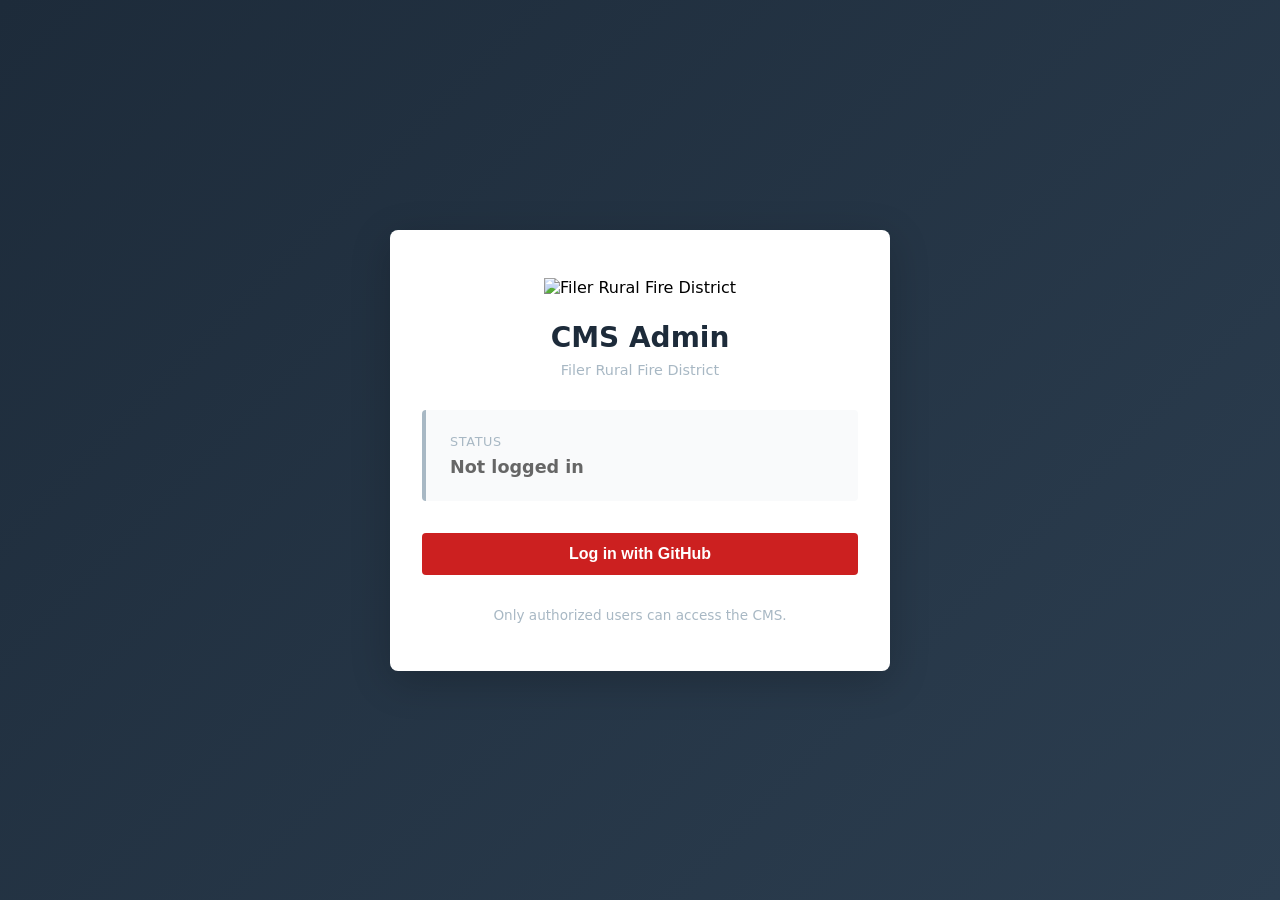
==== admin/index.html @ 00a4e1e6 "Fix login to fetch actual GitHub username - Fetch user's real GitHub login from API using token - Di" ====
<!DOCTYPE html>
<html lang="en">
<head>
  <meta charset="UTF-8">
  <meta name="viewport" content="width=device-width, initial-scale=1.0">
  <title>CMS Admin – Filer Rural Fire District</title>
  <link rel="icon" href="/assets/images/logo.png" type="image/png">
  <style>
    * { margin: 0; padding: 0; box-sizing: border-box; }
    html, body {
      width: 100%;
      height: 100%;
    }
    body {
      font-family: 'Segoe UI', system-ui, -apple-system, sans-serif;
      background: linear-gradient(135deg, #1D2B3A 0%, #2C3E50 100%);
      display: flex;
      align-items: center;
      justify-content: center;
      padding: 1rem;
    }
    body.cms-loaded {
      display: block;
      background: white;
      padding: 0;
      width: 100%;
      height: 100%;
    }
    #login-page {
      background: white;
      border-radius: 8px;
      box-shadow: 0 10px 40px rgba(0,0,0,0.2);
      width: 90vw;
      max-width: 500px;
      padding: 3rem 2rem;
      text-align: center;
      flex-shrink: 0;
    }
    .logo {
      height: 80px;
      width: 80px;
      margin: 0 auto 1.5rem;
      object-fit: contain;
    }
    h1 {
      color: #1D2B3A;
      font-size: 1.75rem;
      margin-bottom: 0.5rem;
    }
    .subtitle {
      color: #A8B8C4;
      font-size: 0.9rem;
      margin-bottom: 2rem;
    }
    .status-box {
      background: #F4F6F8;
      border-left: 4px solid #CC2020;
      padding: 1.5rem;
      border-radius: 4px;
      margin-bottom: 2rem;
      text-align: left;
    }
    .status-label {
      color: #A8B8C4;
      font-size: 0.8rem;
      text-transform: uppercase;
      letter-spacing: 0.05em;
      margin-bottom: 0.5rem;
    }
    .status-value {
      color: #1D2B3A;
      font-size: 1.1rem;
      font-weight: 600;
      word-break: break-all;
    }
    .button-group {
      display: flex;
      gap: 1rem;
      flex-direction: column;
    }
    button {
      padding: 0.75rem 1.5rem;
      border: none;
      border-radius: 4px;
      font-size: 1rem;
      font-weight: 600;
      cursor: pointer;
      text-decoration: none;
      display: inline-block;
      transition: opacity 0.15s;
    }
    button:hover {
      opacity: 0.85;
    }
    .btn-primary {
      background: #CC2020;
      color: white;
    }
    .btn-outline {
      border: 2px solid #A8B8C4;
      color: #1D2B3A;
      background: white;
    }
    .loading {
      color: #A8B8C4;
      font-style: italic;
      padding: 2rem 1rem;
    }
    #user-header {
      background: #1D2B3A;
      color: white;
      padding: 1rem 1.5rem;
      display: none;
      justify-content: space-between;
      align-items: center;
      font-size: 0.9rem;
      border-bottom: 1px solid #0a1117;
    }
    #user-header.show {
      display: flex;
    }
    #user-header .user-info {
      display: flex;
      align-items: center;
      gap: 0.5rem;
    }
    #user-header .logout-btn {
      background: transparent;
      border: 1px solid #A8B8C4;
      color: #A8B8C4;
      padding: 0.4rem 1rem;
      border-radius: 4px;
      cursor: pointer;
      font-size: 0.85rem;
      transition: all 0.15s;
    }
    #user-header .logout-btn:hover {
      border-color: #CC2020;
      color: #CC2020;
    }
  </style>
</head>
<body>

  <!-- User Info Header (shown when logged in) -->
  <div id="user-header">
    <div class="user-info">
      <span>Logged in as</span>
      <strong id="username"></strong>
    </div>
    <button class="logout-btn" onclick="logout()">Log Out</button>
  </div>

  <!-- Login Page -->
  <div id="login-page">
    <img src="/assets/images/logo.png" alt="Filer Rural Fire District" class="logo">
    <h1>CMS Admin</h1>
    <p class="subtitle">Filer Rural Fire District</p>

    <div id="content">
      <div class="loading">Checking login status...</div>
    </div>
  </div>

  <script>
    function getAuthUser() {
      try {
        const user = localStorage.getItem('decap.auth.user');
        return user ? JSON.parse(user) : null;
      } catch {
        return null;
      }
    }

    function getGithubUsername() {
      const user = getAuthUser();
      return user?.github?.login || user?.name || 'Unknown';
    }

    function renderLoggedIn() {
      const username = getGithubUsername();
      const content = document.getElementById('content');

      // Show user header
      const userHeader = document.getElementById('user-header');
      document.getElementById('username').textContent = '@' + username;
      userHeader.classList.add('show');

      content.innerHTML = `
        <div class="status-box">
          <div class="status-label">Logged in as</div>
          <div class="status-value">@${username}</div>
        </div>
        <div class="button-group">
          <button class="btn-primary" onclick="loadCMS()">
            Enter CMS →
          </button>
          <button class="btn-outline" onclick="logout()">
            Log Out
          </button>
        </div>
      `;
    }

    function renderLoggedOut() {
      const content = document.getElementById('content');
      content.innerHTML = `
        <div class="status-box" style="border-left-color:#A8B8C4;background:#f9fafb;">
          <div class="status-label">Status</div>
          <div class="status-value" style="color:#666;">Not logged in</div>
        </div>
        <div class="button-group">
          <button class="btn-primary" onclick="login()">
            Log in with GitHub
          </button>
        </div>
        <p style="color:#A8B8C4;font-size:0.85rem;margin-top:2rem;">
          Only authorized users can access the CMS.
        </p>
      `;
    }

    function login() {
      // Open auth in a popup window
      const width = 500;
      const height = 600;
      const left = window.innerWidth / 2 - width / 2;
      const top = window.innerHeight / 2 - height / 2;
      const popup = window.open(
        '/api/auth',
        'auth',
        `width=${width},height=${height},left=${left},top=${top}`
      );

      // Listen for auth success message from popup
      window.addEventListener('message', (e) => {
        if (typeof e.data === 'string' && e.data.startsWith('authorization:github:success:')) {
          try {
            // Parse the token from the message
            const jsonStr = e.data.substring('authorization:github:success:'.length);
            const payload = JSON.parse(jsonStr);

            // Fetch GitHub user info using the token
            fetch('https://api.github.com/user', {
              headers: { 'Authorization': 'token ' + payload.token }
            })
            .then(res => res.json())
            .then(githubUser => {
              // Store in localStorage in the format Decap CMS expects
              const authUser = {
                token: payload.token,
                provider: payload.provider,
                github: {
                  login: githubUser.login
                }
              };
              localStorage.setItem('decap.auth.user', JSON.stringify(authUser));
              localStorage.setItem('decap.auth.token', payload.token);

              popup.close();
              // Reload to show logged-in state
              location.reload();
            })
            .catch(err => {
              console.error('Failed to fetch GitHub user:', err);
              alert('Could not retrieve user info. Please try again.');
            });
          } catch (err) {
            console.error('Auth error:', err);
            alert('Authentication failed. Please try again.');
          }
        }
      });
    }

    function logout() {
      if (confirm('Are you sure you want to log out?')) {
        localStorage.removeItem('decap.auth.user');
        localStorage.removeItem('decap.auth.token');
        document.getElementById('user-header').classList.remove('show');
        location.reload();
      }
    }

    function loadCMS() {
      // Update body layout for CMS
      document.body.classList.add('cms-loaded');
      document.getElementById('login-page').style.display = 'none';

      // Load Decap CMS script
      const script = document.createElement('script');
      script.src = 'https://unpkg.com/decap-cms@^3.0.0/dist/decap-cms.js';
      document.body.appendChild(script);
    }

    // Check auth status on load
    document.addEventListener('DOMContentLoaded', () => {
      const loginPage = document.getElementById('login-page');
      const user = getAuthUser();

      if (user) {
        // User is logged in
        loginPage.classList.add('show');
        renderLoggedIn();
      } else {
        // User is not logged in
        loginPage.classList.add('show');
        renderLoggedOut();
      }
    });
  </script>

</body>
</html>
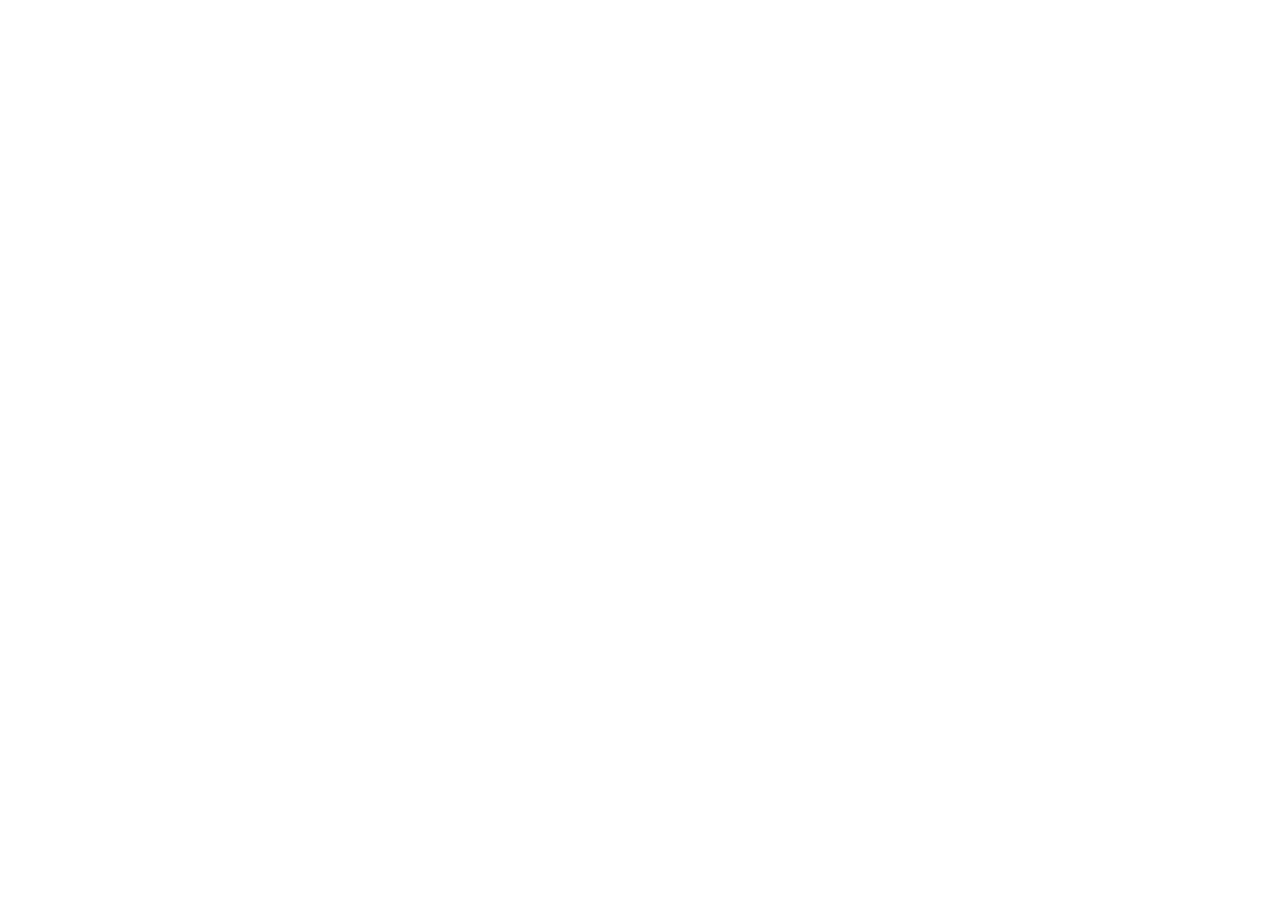
==== commit e15f66dc: "Simplify admin page to let Decap CMS handle auth directly Revert to minimal setup where Decap CMS ha" ====
--- a/admin/index.html
+++ b/admin/index.html
@@ -7,308 +7,14 @@
   <link rel="icon" href="/assets/images/logo.png" type="image/png">
   <style>
     * { margin: 0; padding: 0; box-sizing: border-box; }
-    html, body {
-      width: 100%;
-      height: 100%;
-    }
+    html, body { width: 100%; height: 100%; }
     body {
       font-family: 'Segoe UI', system-ui, -apple-system, sans-serif;
-      background: linear-gradient(135deg, #1D2B3A 0%, #2C3E50 100%);
-      display: flex;
-      align-items: center;
-      justify-content: center;
-      padding: 1rem;
-    }
-    body.cms-loaded {
-      display: block;
       background: white;
-      padding: 0;
-      width: 100%;
-      height: 100%;
-    }
-    #login-page {
-      background: white;
-      border-radius: 8px;
-      box-shadow: 0 10px 40px rgba(0,0,0,0.2);
-      width: 90vw;
-      max-width: 500px;
-      padding: 3rem 2rem;
-      text-align: center;
-      flex-shrink: 0;
-    }
-    .logo {
-      height: 80px;
-      width: 80px;
-      margin: 0 auto 1.5rem;
-      object-fit: contain;
-    }
-    h1 {
-      color: #1D2B3A;
-      font-size: 1.75rem;
-      margin-bottom: 0.5rem;
-    }
-    .subtitle {
-      color: #A8B8C4;
-      font-size: 0.9rem;
-      margin-bottom: 2rem;
-    }
-    .status-box {
-      background: #F4F6F8;
-      border-left: 4px solid #CC2020;
-      padding: 1.5rem;
-      border-radius: 4px;
-      margin-bottom: 2rem;
-      text-align: left;
-    }
-    .status-label {
-      color: #A8B8C4;
-      font-size: 0.8rem;
-      text-transform: uppercase;
-      letter-spacing: 0.05em;
-      margin-bottom: 0.5rem;
-    }
-    .status-value {
-      color: #1D2B3A;
-      font-size: 1.1rem;
-      font-weight: 600;
-      word-break: break-all;
-    }
-    .button-group {
-      display: flex;
-      gap: 1rem;
-      flex-direction: column;
-    }
-    button {
-      padding: 0.75rem 1.5rem;
-      border: none;
-      border-radius: 4px;
-      font-size: 1rem;
-      font-weight: 600;
-      cursor: pointer;
-      text-decoration: none;
-      display: inline-block;
-      transition: opacity 0.15s;
-    }
-    button:hover {
-      opacity: 0.85;
-    }
-    .btn-primary {
-      background: #CC2020;
-      color: white;
-    }
-    .btn-outline {
-      border: 2px solid #A8B8C4;
-      color: #1D2B3A;
-      background: white;
-    }
-    .loading {
-      color: #A8B8C4;
-      font-style: italic;
-      padding: 2rem 1rem;
-    }
-    #user-header {
-      background: #1D2B3A;
-      color: white;
-      padding: 1rem 1.5rem;
-      display: none;
-      justify-content: space-between;
-      align-items: center;
-      font-size: 0.9rem;
-      border-bottom: 1px solid #0a1117;
-    }
-    #user-header.show {
-      display: flex;
-    }
-    #user-header .user-info {
-      display: flex;
-      align-items: center;
-      gap: 0.5rem;
-    }
-    #user-header .logout-btn {
-      background: transparent;
-      border: 1px solid #A8B8C4;
-      color: #A8B8C4;
-      padding: 0.4rem 1rem;
-      border-radius: 4px;
-      cursor: pointer;
-      font-size: 0.85rem;
-      transition: all 0.15s;
-    }
-    #user-header .logout-btn:hover {
-      border-color: #CC2020;
-      color: #CC2020;
     }
   </style>
 </head>
 <body>
-
-  <!-- User Info Header (shown when logged in) -->
-  <div id="user-header">
-    <div class="user-info">
-      <span>Logged in as</span>
-      <strong id="username"></strong>
-    </div>
-    <button class="logout-btn" onclick="logout()">Log Out</button>
-  </div>
-
-  <!-- Login Page -->
-  <div id="login-page">
-    <img src="/assets/images/logo.png" alt="Filer Rural Fire District" class="logo">
-    <h1>CMS Admin</h1>
-    <p class="subtitle">Filer Rural Fire District</p>
-
-    <div id="content">
-      <div class="loading">Checking login status...</div>
-    </div>
-  </div>
-
-  <script>
-    function getAuthUser() {
-      try {
-        const user = localStorage.getItem('decap.auth.user');
-        return user ? JSON.parse(user) : null;
-      } catch {
-        return null;
-      }
-    }
-
-    function getGithubUsername() {
-      const user = getAuthUser();
-      return user?.github?.login || user?.name || 'Unknown';
-    }
-
-    function renderLoggedIn() {
-      const username = getGithubUsername();
-      const content = document.getElementById('content');
-
-      // Show user header
-      const userHeader = document.getElementById('user-header');
-      document.getElementById('username').textContent = '@' + username;
-      userHeader.classList.add('show');
-
-      content.innerHTML = `
-        <div class="status-box">
-          <div class="status-label">Logged in as</div>
-          <div class="status-value">@${username}</div>
-        </div>
-        <div class="button-group">
-          <button class="btn-primary" onclick="loadCMS()">
-            Enter CMS →
-          </button>
-          <button class="btn-outline" onclick="logout()">
-            Log Out
-          </button>
-        </div>
-      `;
-    }
-
-    function renderLoggedOut() {
-      const content = document.getElementById('content');
-      content.innerHTML = `
-        <div class="status-box" style="border-left-color:#A8B8C4;background:#f9fafb;">
-          <div class="status-label">Status</div>
-          <div class="status-value" style="color:#666;">Not logged in</div>
-        </div>
-        <div class="button-group">
-          <button class="btn-primary" onclick="login()">
-            Log in with GitHub
-          </button>
-        </div>
-        <p style="color:#A8B8C4;font-size:0.85rem;margin-top:2rem;">
-          Only authorized users can access the CMS.
-        </p>
-      `;
-    }
-
-    function login() {
-      // Open auth in a popup window
-      const width = 500;
-      const height = 600;
-      const left = window.innerWidth / 2 - width / 2;
-      const top = window.innerHeight / 2 - height / 2;
-      const popup = window.open(
-        '/api/auth',
-        'auth',
-        `width=${width},height=${height},left=${left},top=${top}`
-      );
-
-      // Listen for auth success message from popup
-      window.addEventListener('message', (e) => {
-        if (typeof e.data === 'string' && e.data.startsWith('authorization:github:success:')) {
-          try {
-            // Parse the token from the message
-            const jsonStr = e.data.substring('authorization:github:success:'.length);
-            const payload = JSON.parse(jsonStr);
-
-            // Fetch GitHub user info using the token
-            fetch('https://api.github.com/user', {
-              headers: { 'Authorization': 'token ' + payload.token }
-            })
-            .then(res => res.json())
-            .then(githubUser => {
-              // Store in localStorage in the format Decap CMS expects
-              const authUser = {
-                token: payload.token,
-                provider: payload.provider,
-                github: {
-                  login: githubUser.login
-                }
-              };
-              localStorage.setItem('decap.auth.user', JSON.stringify(authUser));
-              localStorage.setItem('decap.auth.token', payload.token);
-
-              popup.close();
-              // Reload to show logged-in state
-              location.reload();
-            })
-            .catch(err => {
-              console.error('Failed to fetch GitHub user:', err);
-              alert('Could not retrieve user info. Please try again.');
-            });
-          } catch (err) {
-            console.error('Auth error:', err);
-            alert('Authentication failed. Please try again.');
-          }
-        }
-      });
-    }
-
-    function logout() {
-      if (confirm('Are you sure you want to log out?')) {
-        localStorage.removeItem('decap.auth.user');
-        localStorage.removeItem('decap.auth.token');
-        document.getElementById('user-header').classList.remove('show');
-        location.reload();
-      }
-    }
-
-    function loadCMS() {
-      // Update body layout for CMS
-      document.body.classList.add('cms-loaded');
-      document.getElementById('login-page').style.display = 'none';
-
-      // Load Decap CMS script
-      const script = document.createElement('script');
-      script.src = 'https://unpkg.com/decap-cms@^3.0.0/dist/decap-cms.js';
-      document.body.appendChild(script);
-    }
-
-    // Check auth status on load
-    document.addEventListener('DOMContentLoaded', () => {
-      const loginPage = document.getElementById('login-page');
-      const user = getAuthUser();
-
-      if (user) {
-        // User is logged in
-        loginPage.classList.add('show');
-        renderLoggedIn();
-      } else {
-        // User is not logged in
-        loginPage.classList.add('show');
-        renderLoggedOut();
-      }
-    });
-  </script>
-
+  <script src="https://unpkg.com/decap-cms@^3.0.0/dist/decap-cms.js"></script>
 </body>
 </html>
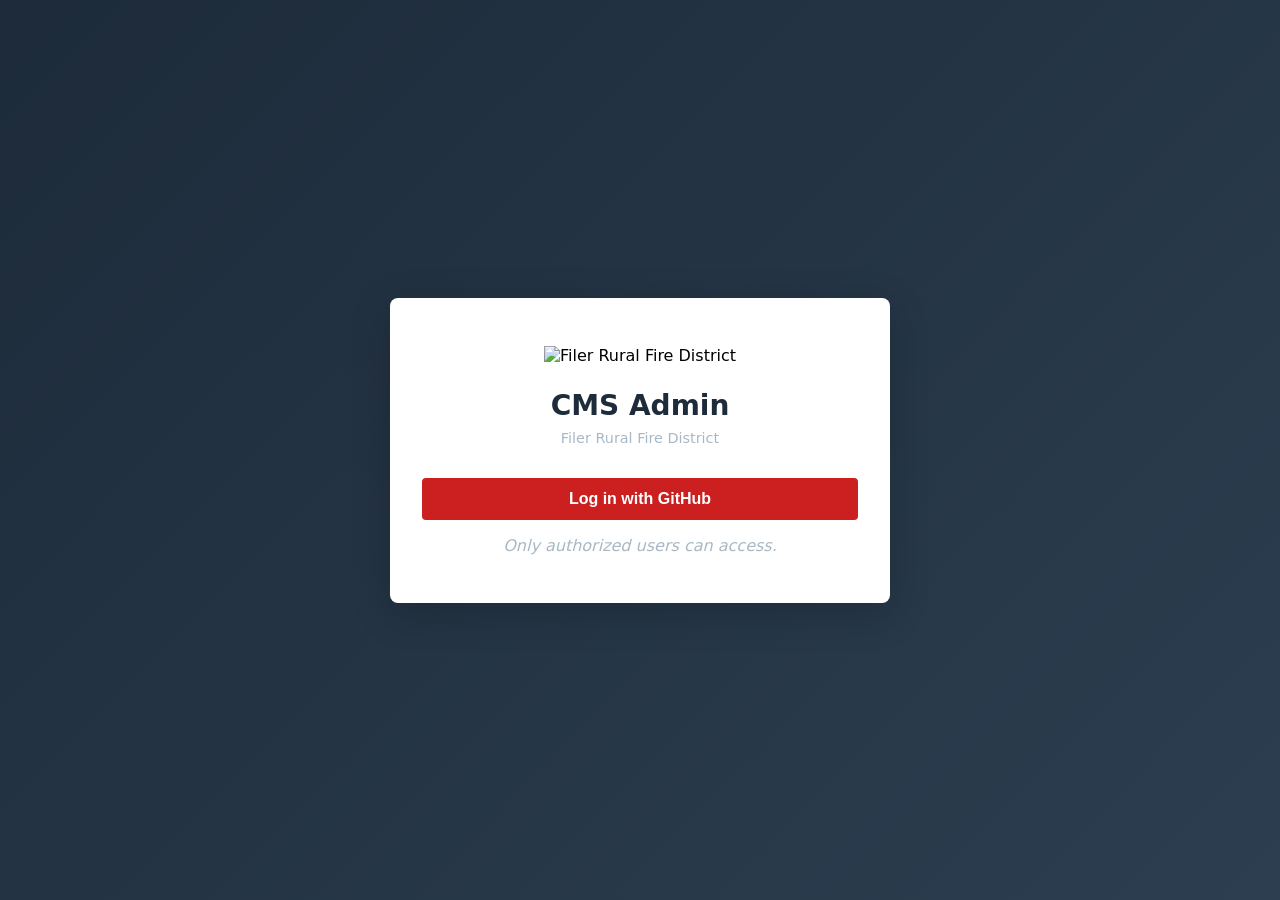
==== commit b80f2a4c: "Rebuild admin page with clean auth flow Simpler approach: - Clean login page with single GitHub butt" ====
--- a/admin/index.html
+++ b/admin/index.html
@@ -10,11 +10,128 @@
     html, body { width: 100%; height: 100%; }
     body {
       font-family: 'Segoe UI', system-ui, -apple-system, sans-serif;
+      background: linear-gradient(135deg, #1D2B3A 0%, #2C3E50 100%);
+      min-height: 100vh;
+      display: flex;
+      align-items: center;
+      justify-content: center;
+      padding: 1rem;
+    }
+    body.cms-mode {
       background: white;
+      display: block;
+      padding: 0;
+    }
+    .login-container {
+      background: white;
+      border-radius: 8px;
+      box-shadow: 0 10px 40px rgba(0,0,0,0.2);
+      width: 90vw;
+      max-width: 500px;
+      padding: 3rem 2rem;
+      text-align: center;
+    }
+    .logo {
+      height: 80px;
+      width: 80px;
+      margin: 0 auto 1.5rem;
+      object-fit: contain;
+    }
+    h1 {
+      color: #1D2B3A;
+      font-size: 1.75rem;
+      margin-bottom: 0.5rem;
+    }
+    .subtitle {
+      color: #A8B8C4;
+      font-size: 0.9rem;
+      margin-bottom: 2rem;
+    }
+    button {
+      width: 100%;
+      padding: 0.75rem 1.5rem;
+      border: none;
+      border-radius: 4px;
+      font-size: 1rem;
+      font-weight: 600;
+      cursor: pointer;
+      transition: opacity 0.15s;
+    }
+    button:hover {
+      opacity: 0.85;
+    }
+    .btn-primary {
+      background: #CC2020;
+      color: white;
+      margin-bottom: 1rem;
+    }
+    .loading {
+      color: #A8B8C4;
+      font-style: italic;
     }
   </style>
 </head>
 <body>
-  <script src="https://unpkg.com/decap-cms@^3.0.0/dist/decap-cms.js"></script>
+
+  <div class="login-container" id="login-container">
+    <img src="/assets/images/logo.png" alt="Filer Rural Fire District" class="logo">
+    <h1>CMS Admin</h1>
+    <p class="subtitle">Filer Rural Fire District</p>
+    <button class="btn-primary" onclick="startLogin()">Log in with GitHub</button>
+    <p class="loading">Only authorized users can access.</p>
+  </div>
+
+  <script>
+    function startLogin() {
+      // Open GitHub OAuth in popup
+      const width = 500;
+      const height = 600;
+      const left = (window.innerWidth - width) / 2;
+      const top = (window.innerHeight - height) / 2;
+
+      const popup = window.open(
+        '/api/auth',
+        'auth',
+        `width=${width},height=${height},left=${left},top=${top}`
+      );
+
+      // Wait for successful auth
+      const checkAuth = setInterval(() => {
+        try {
+          // Check if popup closed (auth completed)
+          if (popup.closed) {
+            clearInterval(checkAuth);
+            // Give a moment for localStorage to be updated, then reload
+            setTimeout(() => location.reload(), 100);
+          }
+        } catch (e) {
+          // Ignore errors from cross-origin popup access
+        }
+      }, 500);
+    }
+
+    // Check if already authenticated
+    document.addEventListener('DOMContentLoaded', () => {
+      // Check for Decap CMS auth token
+      const hasAuth = localStorage.getItem('netlify_auth') ||
+                      localStorage.getItem('netlify_auth:github:token');
+
+      if (hasAuth) {
+        // Already logged in, load the CMS
+        loadCMS();
+      }
+    });
+
+    function loadCMS() {
+      document.body.classList.add('cms-mode');
+      document.getElementById('login-container').style.display = 'none';
+
+      // Load Decap CMS
+      const script = document.createElement('script');
+      script.src = 'https://unpkg.com/decap-cms@^3.0.0/dist/decap-cms.js';
+      document.body.appendChild(script);
+    }
+  </script>
+
 </body>
 </html>
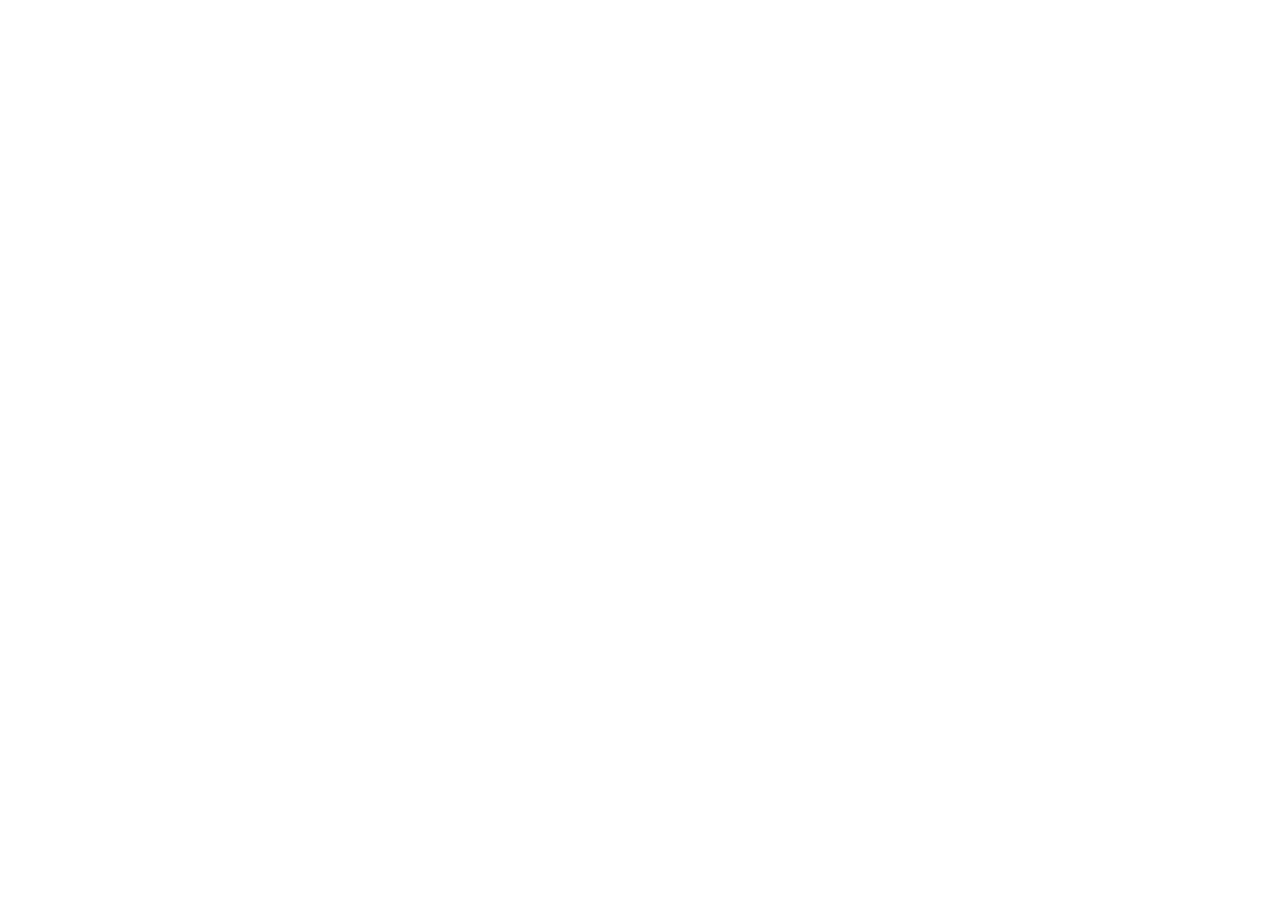
==== commit 2c978e96: "Revert to minimal admin setup - let Decap CMS handle everything - Simplify admin/index.html to just " ====
--- a/admin/index.html
+++ b/admin/index.html
@@ -3,135 +3,10 @@
 <head>
   <meta charset="UTF-8">
   <meta name="viewport" content="width=device-width, initial-scale=1.0">
-  <title>CMS Admin – Filer Rural Fire District</title>
+  <title>CMS – Filer Rural Fire District</title>
   <link rel="icon" href="/assets/images/logo.png" type="image/png">
-  <style>
-    * { margin: 0; padding: 0; box-sizing: border-box; }
-    html, body { width: 100%; height: 100%; }
-    body {
-      font-family: 'Segoe UI', system-ui, -apple-system, sans-serif;
-      background: linear-gradient(135deg, #1D2B3A 0%, #2C3E50 100%);
-      min-height: 100vh;
-      display: flex;
-      align-items: center;
-      justify-content: center;
-      padding: 1rem;
-    }
-    body.cms-mode {
-      background: white;
-      display: block;
-      padding: 0;
-    }
-    .login-container {
-      background: white;
-      border-radius: 8px;
-      box-shadow: 0 10px 40px rgba(0,0,0,0.2);
-      width: 90vw;
-      max-width: 500px;
-      padding: 3rem 2rem;
-      text-align: center;
-    }
-    .logo {
-      height: 80px;
-      width: 80px;
-      margin: 0 auto 1.5rem;
-      object-fit: contain;
-    }
-    h1 {
-      color: #1D2B3A;
-      font-size: 1.75rem;
-      margin-bottom: 0.5rem;
-    }
-    .subtitle {
-      color: #A8B8C4;
-      font-size: 0.9rem;
-      margin-bottom: 2rem;
-    }
-    button {
-      width: 100%;
-      padding: 0.75rem 1.5rem;
-      border: none;
-      border-radius: 4px;
-      font-size: 1rem;
-      font-weight: 600;
-      cursor: pointer;
-      transition: opacity 0.15s;
-    }
-    button:hover {
-      opacity: 0.85;
-    }
-    .btn-primary {
-      background: #CC2020;
-      color: white;
-      margin-bottom: 1rem;
-    }
-    .loading {
-      color: #A8B8C4;
-      font-style: italic;
-    }
-  </style>
 </head>
 <body>
-
-  <div class="login-container" id="login-container">
-    <img src="/assets/images/logo.png" alt="Filer Rural Fire District" class="logo">
-    <h1>CMS Admin</h1>
-    <p class="subtitle">Filer Rural Fire District</p>
-    <button class="btn-primary" onclick="startLogin()">Log in with GitHub</button>
-    <p class="loading">Only authorized users can access.</p>
-  </div>
-
-  <script>
-    function startLogin() {
-      // Open GitHub OAuth in popup
-      const width = 500;
-      const height = 600;
-      const left = (window.innerWidth - width) / 2;
-      const top = (window.innerHeight - height) / 2;
-
-      const popup = window.open(
-        '/api/auth',
-        'auth',
-        `width=${width},height=${height},left=${left},top=${top}`
-      );
-
-      // Wait for successful auth
-      const checkAuth = setInterval(() => {
-        try {
-          // Check if popup closed (auth completed)
-          if (popup.closed) {
-            clearInterval(checkAuth);
-            // Give a moment for localStorage to be updated, then reload
-            setTimeout(() => location.reload(), 100);
-          }
-        } catch (e) {
-          // Ignore errors from cross-origin popup access
-        }
-      }, 500);
-    }
-
-    // Check if already authenticated
-    document.addEventListener('DOMContentLoaded', () => {
-      // Check for Decap CMS auth token
-      const hasAuth = localStorage.getItem('netlify_auth') ||
-                      localStorage.getItem('netlify_auth:github:token');
-
-      if (hasAuth) {
-        // Already logged in, load the CMS
-        loadCMS();
-      }
-    });
-
-    function loadCMS() {
-      document.body.classList.add('cms-mode');
-      document.getElementById('login-container').style.display = 'none';
-
-      // Load Decap CMS
-      const script = document.createElement('script');
-      script.src = 'https://unpkg.com/decap-cms@^3.0.0/dist/decap-cms.js';
-      document.body.appendChild(script);
-    }
-  </script>
-
+  <script src="https://unpkg.com/decap-cms@^3.0.0/dist/decap-cms.js"></script>
 </body>
 </html>
